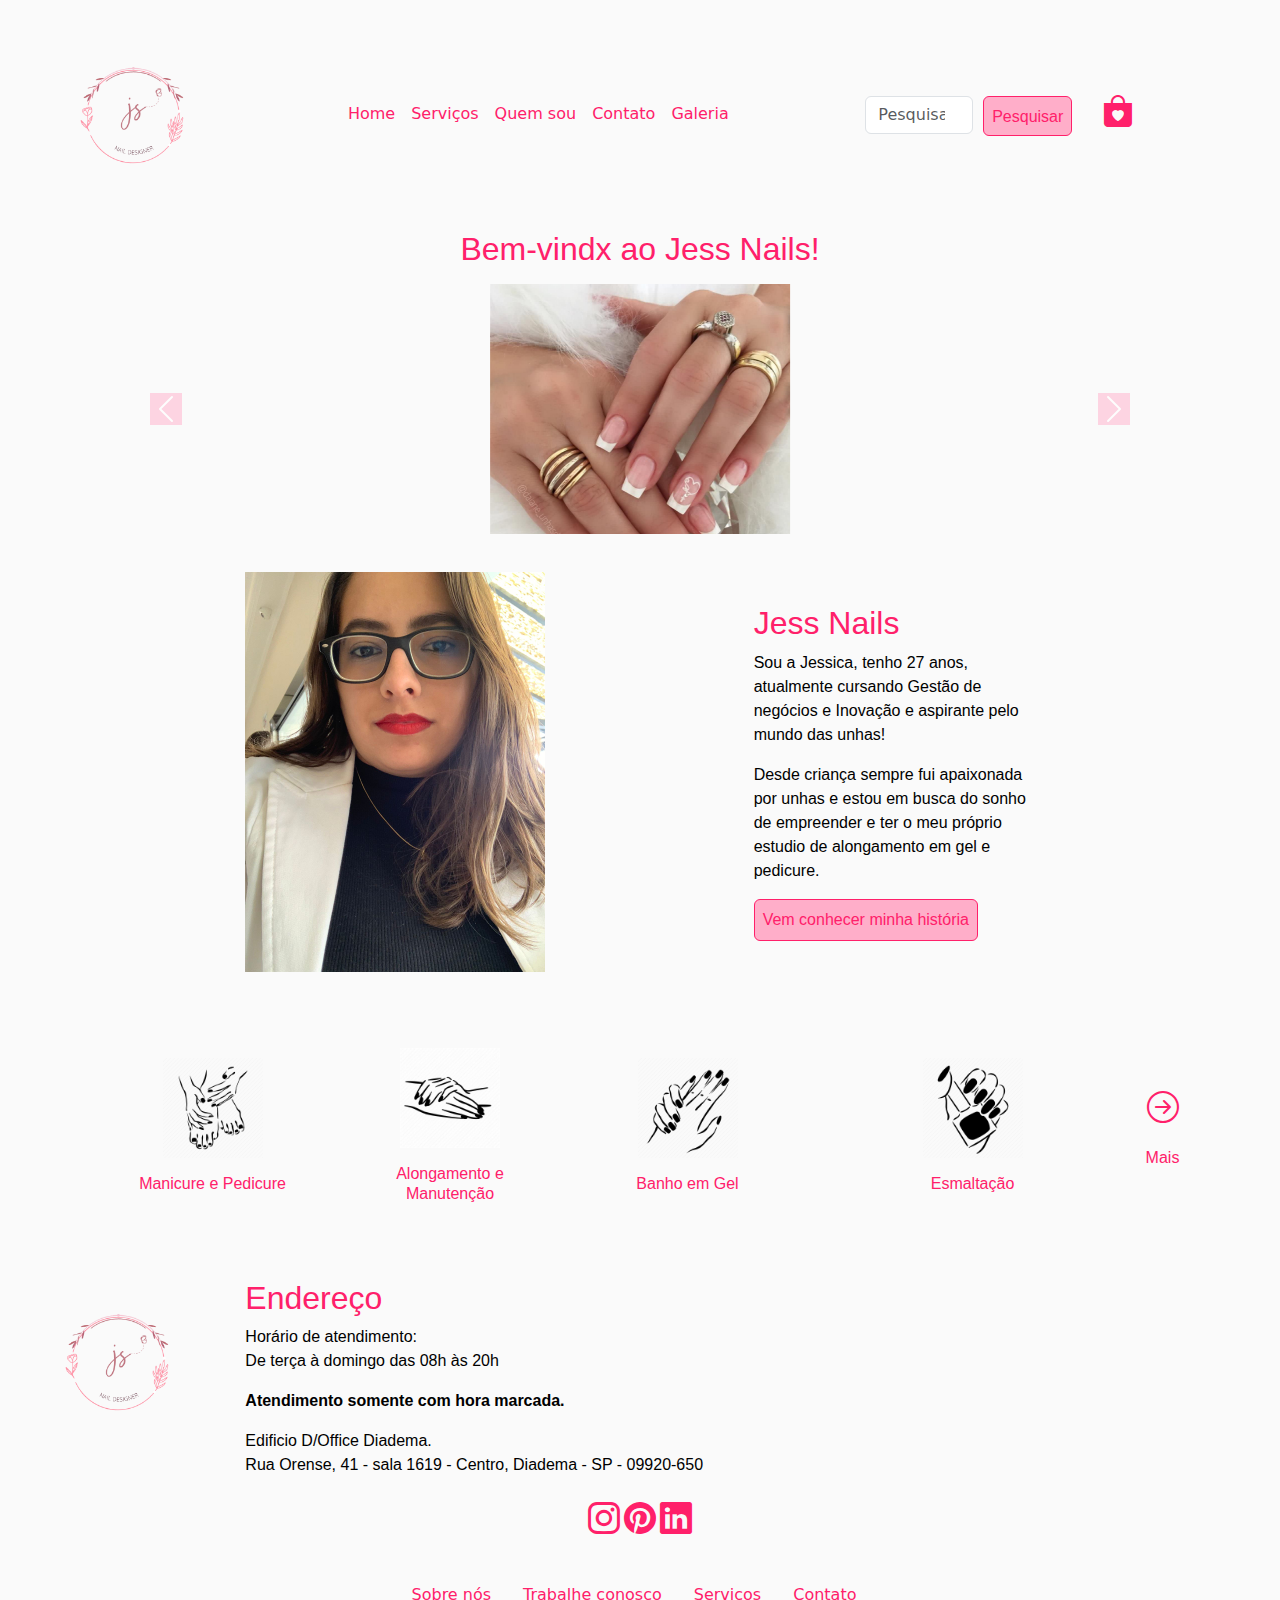
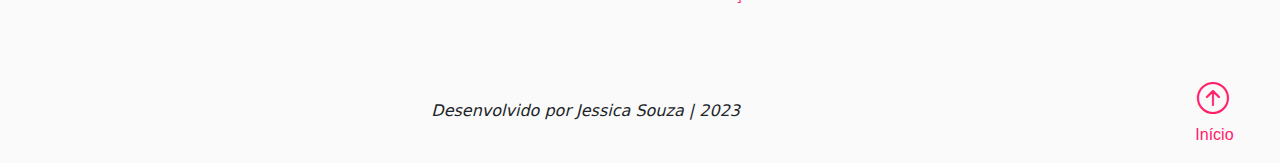
==== index.html @ 9c37e733 "start project" ====
<!DOCTYPE html>
<html>

<head>
    <link rel="stylesheet" href="https://cdn.jsdelivr.net/npm/bootstrap-icons@1.11.1/font/bootstrap-icons.css">
    <link rel="shortcut icon" type="imagem/x-icon" href="imagens do projeto/favicon.ico"/>
    <title>Jess Nails</title>
    <link rel="stylesheet" type="text/css" href="css/bootstrap.min.css">
    <link rel="stylesheet" type="text/css" href="home.css">
    <script type="text/javascript" src="js/bootstrap.min.js"></script>
</head>

<body>
    <header class="topo shadow-fluid">
        <div class="container-fluid">
            <div class="row">
                <div class="col-2">
                    <img id="logo" src="imagens do projeto/Logo3.png" class="rounded mx-auto d-block" alt="Logotipo">
                </div>

                <div class="col-6 centerdiv">
                    <nav class="nav nav-underline">
                        <a class="nav-link" href="index.html">Home</a>
                        <a class="nav-link" href="products.html">Serviços</a>
                        <a class="nav-link" href="aboutme.html">Quem sou</a>
                        <a class="nav-link" href="contactforms.html">Contato</a>
                        <a class="nav-link" href="galery.html">Galeria</a>
                    </nav>
                </div>

                <div class="col-3 centerdiv">
                    <!--ICONE DE BOLSA DE COMPRA ESTÁ NO SITE POIS POSTERIORMENTE TERÁ LOJA DE PRODUTOS PARA COMPRA, ESTÁ ALINHADO PARA VER COMO FICARÁ NO LAYOUT DO SITE-->
                    <form class="d-flex" role="search">
                        <input class="form-control" type="search" placeholder="Pesquisar" aria-label="Search">
                        <button id="search-button" class="btn" type="submit">Pesquisar</button>
                        <i class="bi bi-bag-heart-fill"></i>
                    </form>
                </div>
            </div>
        </div>
    </header>

    <section>
        <p class="h4 text-center">Bem-vindx ao Jess Nails!</p>
        <div class="container mt-3">
            
            <div id="meuslide" class="carousel slide" data-bs-ride="carousel">
                <div class="carousel-inner">
                    <div class="carousel-item active">
                        <img class="w-100" src="imagens do projeto/gal1.jpg" alt="imagem1">
                    </div>

                    <div class="carousel-item">
                        <img class="w-100" src="imagens do projeto/gal2.jpg" alt="imagem2">
                    </div>

                    <div class="carousel-item">
                        <img class="w-100" src="imagens do projeto/gal3.jpg" alt="imagem3">
                    </div>

                    <div class="carousel-item">
                        <img class="w-100" src="imagens do projeto/gal4.jpg" alt="imagem3">
                    </div>

                    <div class="carousel-item">
                        <img class="w-100" src="imagens do projeto/gal5.jpg" alt="imagem3">
                    </div>

                    <div class="carousel-item">
                        <img class="w-100" src="imagens do projeto/gal6.jpg" alt="imagem3">
                    </div>

                    <div class="carousel-item">
                        <img class="w-100" src="imagens do projeto/gal8.jpg" alt="imagem3">
                    </div>
                </div>

                <button class="carousel-control-prev" href="#meuslide" role="button" data-bs-slide="prev">
                    <span class="carousel-control-prev-icon"></span>
                </button>

                <button class="carousel-control-next" href="#meuslide" role="button" data-bs-slide="next">
                    <span class="carousel-control-next-icon"></span>
                    <span class="visually-hidden">Next</span>
                </button>
            </div>
        </div>
    </section>

    <section class="banner-topo centerdiv">
        <div class="container-fluid mt-2">
            <div class="row centerdiv">
                <div class="col-5">
                    <img src="imagens do projeto/eu.jpeg" alt="banner" style="width: 300px;">
                </div>
                <div class="col-3">
                    <h1 class="h4"> Jess Nails</h1>
                    <p class="p">Sou a Jessica, tenho 27 anos, atualmente cursando Gestão de negócios e Inovação e
                        aspirante pelo
                        mundo das unhas!</p>
                    <p class="p">Desde criança sempre fui apaixonada por unhas e estou em busca do sonho de empreender e
                        ter o meu
                        próprio estudio de alongamento em gel e pedicure. </p>
                    <a class="btn btn-success width 50px" href="aboutme.html">Vem conhecer minha história</a>
                </div>
            </div>
        </div>
    </section>

    <body>
        <section class="destaque">
            <div class="container mt-3">
                <div class="row centerdiv">
                    <div class="col-3 text-center">
                        <img src="imagens do projeto/manicurepedicure.png" href="products.html" class="d-block mx-auto"
                            alt="Destaque1" style="width: 100px" ;>
                        <h4 class="cor-do-destaque mt-3">Manicure e Pedicure</h4>
                    </div>
                    <div class="col-2 text-center">
                        <img src="imagens do projeto/manicure.jpg" href="products.html" class="d-block mx-auto"
                            alt="Destaque2" style="width: 100px;">
                        <h4 class="cor-do-destaque mt-3">Alongamento e Manutenção</h4>
                    </div>
                    <div class="col-3 text-center">
                        <img src="imagens do projeto/bangel.png" href="products.html" class="d-block mx-auto"
                            alt="Destaque3" style="width: 100px;">
                        <h4 class="cor-do-destaque mt-3">Banho em Gel</h4>
                    </div>
                    <div class="col-3 text-center">
                        <img src="imagens do projeto/esmalte2.png" href="products.html" class="d-block mx-auto"
                            alt="Destaque4" style="width: 100px;">
                        <h4 class="cor-do-destaque mt-3">Esmaltação</h4>
                    </div>
                    <div class="col-1 text-center">
                        <a href="products.html"><i id="more-button" class="bi bi-arrow-right-circle"></i></a>
                        <h4 class="cor-do-destaque mt-3">Mais</h4>
                    </div>
                </div>
            </div>
        </section>

        <footer class="rodape">
            <div class="container-fluid">
                <div class="row">
                    <div class="col-2 mt-2">
                        <img class="mt-2" src="imagens do projeto/Logo3.png" class="d-block" alt="Logotipo"
                            style="width: 150px;">
                    </div>
                    <div class="col-6 mt-2">
                        <h4 class="h4">Endereço</h4>
                        <p class="p">Horário de atendimento:
                            </br>De terça à domingo das 08h às 20h</p>
                        <p class="p"><strong>Atendimento somente com hora marcada.</strong></p>
                        <p class="p"> Edificio D/Office Diadema.
                            </br>Rua Orense, 41 - sala 1619 - Centro, Diadema - SP - 09920-650</p>
                    </div>
                    <div class="col-4 mt-2 centerdiv">
                        <iframe
                            src="https://www.google.com/maps/embed?pb=!1m14!1m8!1m3!1d14614.883603843195!2d-46.619365!3d-23.685937!3m2!1i1024!2i768!4f13.1!3m3!1m2!1s0x94ce45c3363e736d%3A0x8097e8b9f5101768!2sCondom%C3%ADnio%20D%2FOffice!5e0!3m2!1spt-BR!2sbr!4v1696365318016!5m2!1spt-BR!2sbr"
                            width="300" height="200" style="border:0;" allowfullscreen="" loading="lazy"
                            referrerpolicy="no-referrer-when-downgrade">
                        </iframe>
                    </div>

                    <div class="col-12 centerdiv">
                        <i id="insta-icon" class="bi bi-instagram"></i>
                        <i id="pin-icon" class="bi bi-pinterest"></i>
                        <i id="in-icon" class="bi bi-linkedin"></i>
                    </div>

                    <div class="col-12 institucional">
                        <div class="row">
                            <ul class="nav centerdiv">
                                <li class="nav-link">
                                    <a class="end-link" href="aboutme.html" aria-current="page" href="#">Sobre nós</a>
                                </li>
                                <li class="nav-link">
                                    <a class="end-link" href="work.html" ;>Trabalhe conosco</a>
                                </li>
                                <li class="nav-link">
                                    <a class="end-link" href="products.html">Serviços</a>
                                </li>
                                <li class="nav-link">
                                    <a class="end-link" href="contactforms.html" aria-disabled="true">Contato</a>
                                </li>
                            </ul>
                        </div>
                    </div>
        </footer>

        <div class="row">
            <div class="col-11 centerdiv">
                <p><i>Desenvolvido por Jessica Souza | 2023</i></p>
            </div>
            <div class="col-1">
                <div>
                    <i id="btn-top" class="bi bi-arrow-up-circle"></i>
                    <p class="p" style="color: #ff206a" ;>Início</p>
                </div>
            </div>
        </div>

        <script>
            const btn = document.getElementById("btn-top");
            btn.addEventListener("click", function () {
                window.scrollTo({
                    top: 0, behavior: "smooth"

                })
            })

            const instaIcon = document.getElementById("insta-icon");
            instaIcon.addEventListener("click", function () {
                window.open("https://instagram.com/srss.jess?igshid=OGQ5ZDc2ODk2ZA==")

            })


             const pinIcon = document.getElementById("pin-icon");
            pinIcon.addEventListener("click", function () {
                window.open("https://pin.it/5BH2lYU")

            })


            const inIcon= document.getElementById("in-icon");
            inIcon.addEventListener("click", function () {
                window.open("https://www.linkedin.com/in/jessica-soares")
            })
        </script>
    </body>

</html>
---- home.css ----
.topo {
    padding: 30px;
    position: relative;
    background-color: #fafafa;
}

.banner-topo {
    width: 100%;
    color: #000;
    padding: 30px;
}

.cor-do-destaque {
    color: #ff206a;
    font-family: Arial, Helvetica, sans-serif;
    font-size: medium;
}

.rodape {
    color: #000;
    background-color: #fafafa;
}

.bi {
    font-size: 32px;
    color: #ff206a;
    margin: 2px;
}

.nav-link:hover,
.nav-link:focus,
.end-link,
.end-link:focus,
.nav-link {
    color: #ff206a;
}

.h4 {
    color: #ff206a;
    font-family: Arial, Helvetica, sans-serif;
    font-size: xx-large;
}

.end-link {
    text-decoration: none;
}

.carousel-item img {
    max-width: 300px;
}

.carousel-control-prev-icon,
.carousel-control-next-icon {
    background-color: #ffaec9;
}

.btn {
    background-color: #ffaec9;
    color: #ff206a;
    font-style: normal;
    font-family: Arial, Helvetica, sans-serif;
    border-color: #ff206a;
    padding: 8px;

}

#search-button {
    height: 40px;
    margin-top: 10px;

}

.btn:hover {
    background-color: #ff206a;
    color: #ffaec9;
    border-color: #ff206a;

}

.carousel-inner {
    height: 250px;
}

.carousel-img {
    left: -9999px;
    right: -9999px;
    margin: 0 auto;
    max-width: none;
    min-width: 100%;
    position: absolute;
}

.p {
    font-family: Arial, Helvetica, sans-serif;

}

.centerdiv {
    justify-content: center;
    display: flex;
    align-items: center;
}

input {
    margin: 10px;

}

.bi-bag-heart-fill {
    margin-left: 30px;

}

#logo {
    width: 150px;
    margin: 10px;
}

.carousel-item img {
    width: auto;
    margin: auto;
    display: block;

}

body {
    background-color: #fafafa;

}

.destaque,
.rodape,
.institucional {
    padding: 30px;

}

.h5 {
    color: #ff206a;
    font-family: Arial, Helvetica, sans-serif;
    font-size: medium;
}
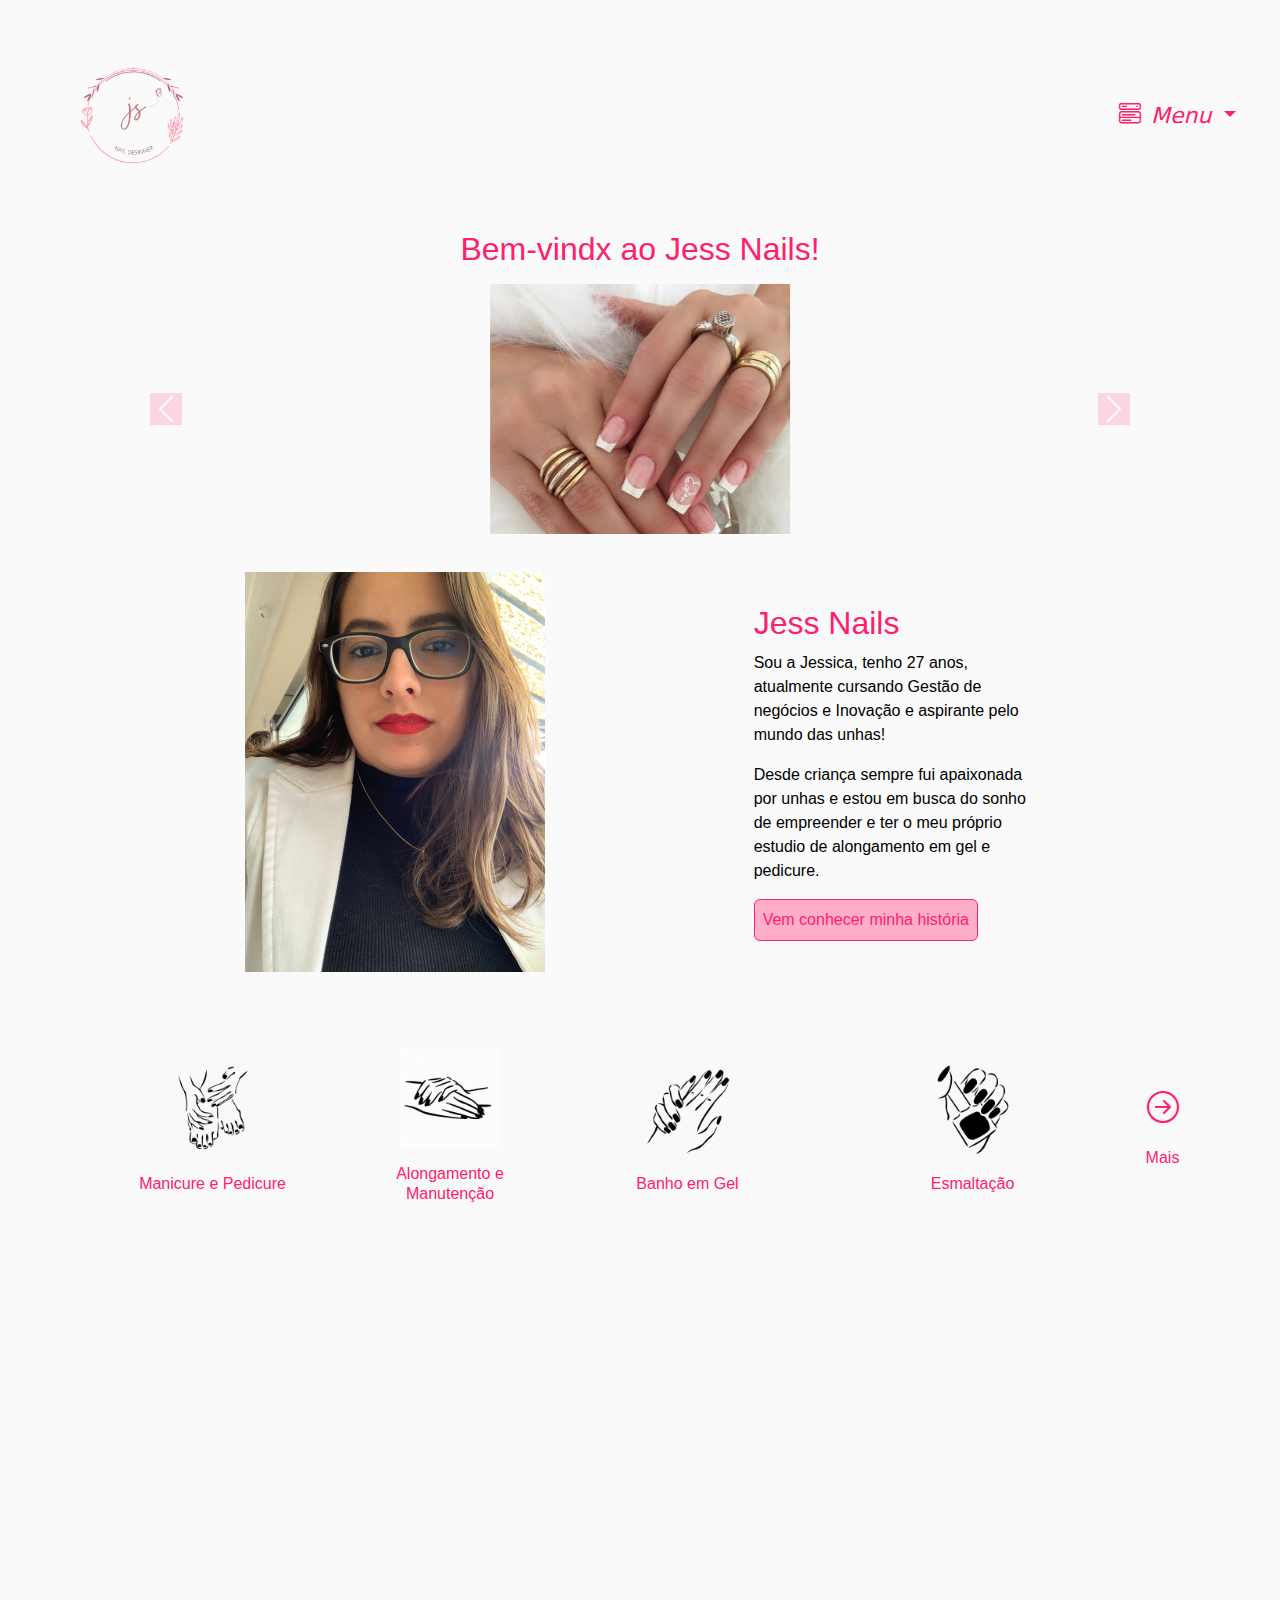
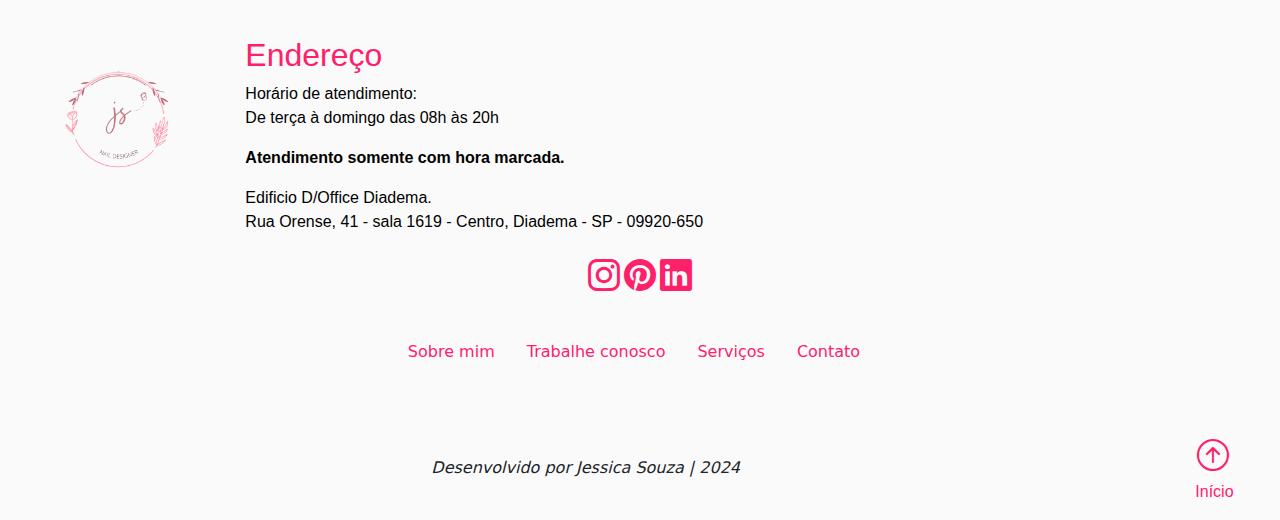
==== commit 8e22e8c0: "project done" ====
--- a/index.html
+++ b/index.html
@@ -1,13 +1,22 @@
 <!DOCTYPE html>
 <html>
+<html lang="pt">
 
 <head>
     <link rel="stylesheet" href="https://cdn.jsdelivr.net/npm/bootstrap-icons@1.11.1/font/bootstrap-icons.css">
-    <link rel="shortcut icon" type="imagem/x-icon" href="imagens do projeto/favicon.ico"/>
+    <link rel="shortcut icon" type="imagem/x-icon" href="imagens do projeto/favicon.ico" />
     <title>Jess Nails</title>
     <link rel="stylesheet" type="text/css" href="css/bootstrap.min.css">
     <link rel="stylesheet" type="text/css" href="home.css">
     <script type="text/javascript" src="js/bootstrap.min.js"></script>
+    <script src="https://cdn.jsdelivr.net/npm/bootstrap@5.3.3/dist/js/bootstrap.bundle.min.js"
+        integrity="sha384-YvpcrYf0tY3lHB60NNkmXc5s9fDVZLESaAA55NDzOxhy9GkcIdslK1eN7N6jIeHz"
+        crossorigin="anonymous"></script>
+    <meta charset="UTF-8">
+    <meta name="description" content="Jess Nails">
+    <meta name="keywords" content="Nails, Unhas, Alongamento, Manicure, Cutilagem, Gel">
+    <meta name="author" content="Jessica Souza">
+    <meta name="viewport" content="width=device-width, initial-scale=1.0">
 </head>
 
 <body>
@@ -17,33 +26,36 @@
                 <div class="col-2">
                     <img id="logo" src="imagens do projeto/Logo3.png" class="rounded mx-auto d-block" alt="Logotipo">
                 </div>
-
-                <div class="col-6 centerdiv">
-                    <nav class="nav nav-underline">
-                        <a class="nav-link" href="index.html">Home</a>
-                        <a class="nav-link" href="products.html">Serviços</a>
-                        <a class="nav-link" href="aboutme.html">Quem sou</a>
-                        <a class="nav-link" href="contactforms.html">Contato</a>
-                        <a class="nav-link" href="galery.html">Galeria</a>
-                    </nav>
-                </div>
-
-                <div class="col-3 centerdiv">
+                <div class="col-10 centerdiv" style="display: block; align-content: center;">
+                    <!-- Ícone de pesquisa será ativado nos próximos meses -->
+                    <!-- <form class="d-flex" role="search">
+                        <input class="form-control" type="search" placeholder="Pesquisar" aria-label="Search">
+                        <button id="search-button" class="btn" type="submit">Pesquisar</button> -->
+
+                    <div class="btn-group" style="float: right;">
+                        <i class="bi bi-menu-button-wide dropdown-toggle drop-menu" type="button"
+                            data-bs-toggle="dropdown" data-bs-auto-close="true" aria-expanded="false"><span>Menu</span>
+                        </i>
+
+                        <ul class="dropdown-menu">
+                            <li><a class="dropdown-item" href="index.html">Home</a></li>
+                            <li><a class="dropdown-item" href="products.html">Serviços</a></li>
+                            <li><a class="dropdown-item" href="aboutme.html">Sobre mim</a></li>
+                            <li><a class="dropdown-item" href="galery.html">Galeria</a></li>
+                            <li><a class="dropdown-item" href="contactforms.html">Contato</a></li>
+                        </ul>
+                    </div>
                     <!--ICONE DE BOLSA DE COMPRA ESTÁ NO SITE POIS POSTERIORMENTE TERÁ LOJA DE PRODUTOS PARA COMPRA, ESTÁ ALINHADO PARA VER COMO FICARÁ NO LAYOUT DO SITE-->
-                    <form class="d-flex" role="search">
-                        <input class="form-control" type="search" placeholder="Pesquisar" aria-label="Search">
-                        <button id="search-button" class="btn" type="submit">Pesquisar</button>
-                        <i class="bi bi-bag-heart-fill"></i>
-                    </form>
-                </div>
-            </div>
-        </div>
+                    <!-- <i class="bi bi-bag-heart-fill"></i> -->
+                    <!-- </form> -->
+                </div>
+            </div>
     </header>
 
     <section>
         <p class="h4 text-center">Bem-vindx ao Jess Nails!</p>
         <div class="container mt-3">
-            
+
             <div id="meuslide" class="carousel slide" data-bs-ride="carousel">
                 <div class="carousel-inner">
                     <div class="carousel-item active">
@@ -136,6 +148,15 @@
                         <h4 class="cor-do-destaque mt-3">Mais</h4>
                     </div>
                 </div>
+        </section>
+
+        <section class="">
+            <div class="container">
+                <div class="col-12 centerdiv">
+                    <div>
+                        <iframe height="350" src="https://www.youtube.com/embed/llXCRAivyYg"></iframe>
+                    </div>
+                </div>
             </div>
         </section>
 
@@ -172,7 +193,7 @@
                         <div class="row">
                             <ul class="nav centerdiv">
                                 <li class="nav-link">
-                                    <a class="end-link" href="aboutme.html" aria-current="page" href="#">Sobre nós</a>
+                                    <a class="end-link" href="aboutme.html" aria-current="page">Sobre mim</a>
                                 </li>
                                 <li class="nav-link">
                                     <a class="end-link" href="work.html" ;>Trabalhe conosco</a>
@@ -190,7 +211,7 @@
 
         <div class="row">
             <div class="col-11 centerdiv">
-                <p><i>Desenvolvido por Jessica Souza | 2023</i></p>
+                <p><i>Desenvolvido por Jessica Souza | 2024</i></p>
             </div>
             <div class="col-1">
                 <div>
@@ -216,14 +237,14 @@
             })
 
 
-             const pinIcon = document.getElementById("pin-icon");
+            const pinIcon = document.getElementById("pin-icon");
             pinIcon.addEventListener("click", function () {
                 window.open("https://pin.it/5BH2lYU")
 
             })
 
 
-            const inIcon= document.getElementById("in-icon");
+            const inIcon = document.getElementById("in-icon");
             inIcon.addEventListener("click", function () {
                 window.open("https://www.linkedin.com/in/jessica-soares")
             })
--- a/home.css
+++ b/home.css
@@ -139,4 +139,12 @@
     color: #ff206a;
     font-family: Arial, Helvetica, sans-serif;
     font-size: medium;
+}
+
+.drop-menu{
+    font-size: 22px;
+}
+
+.drop-menu span{
+    margin-left: 10px;
 }